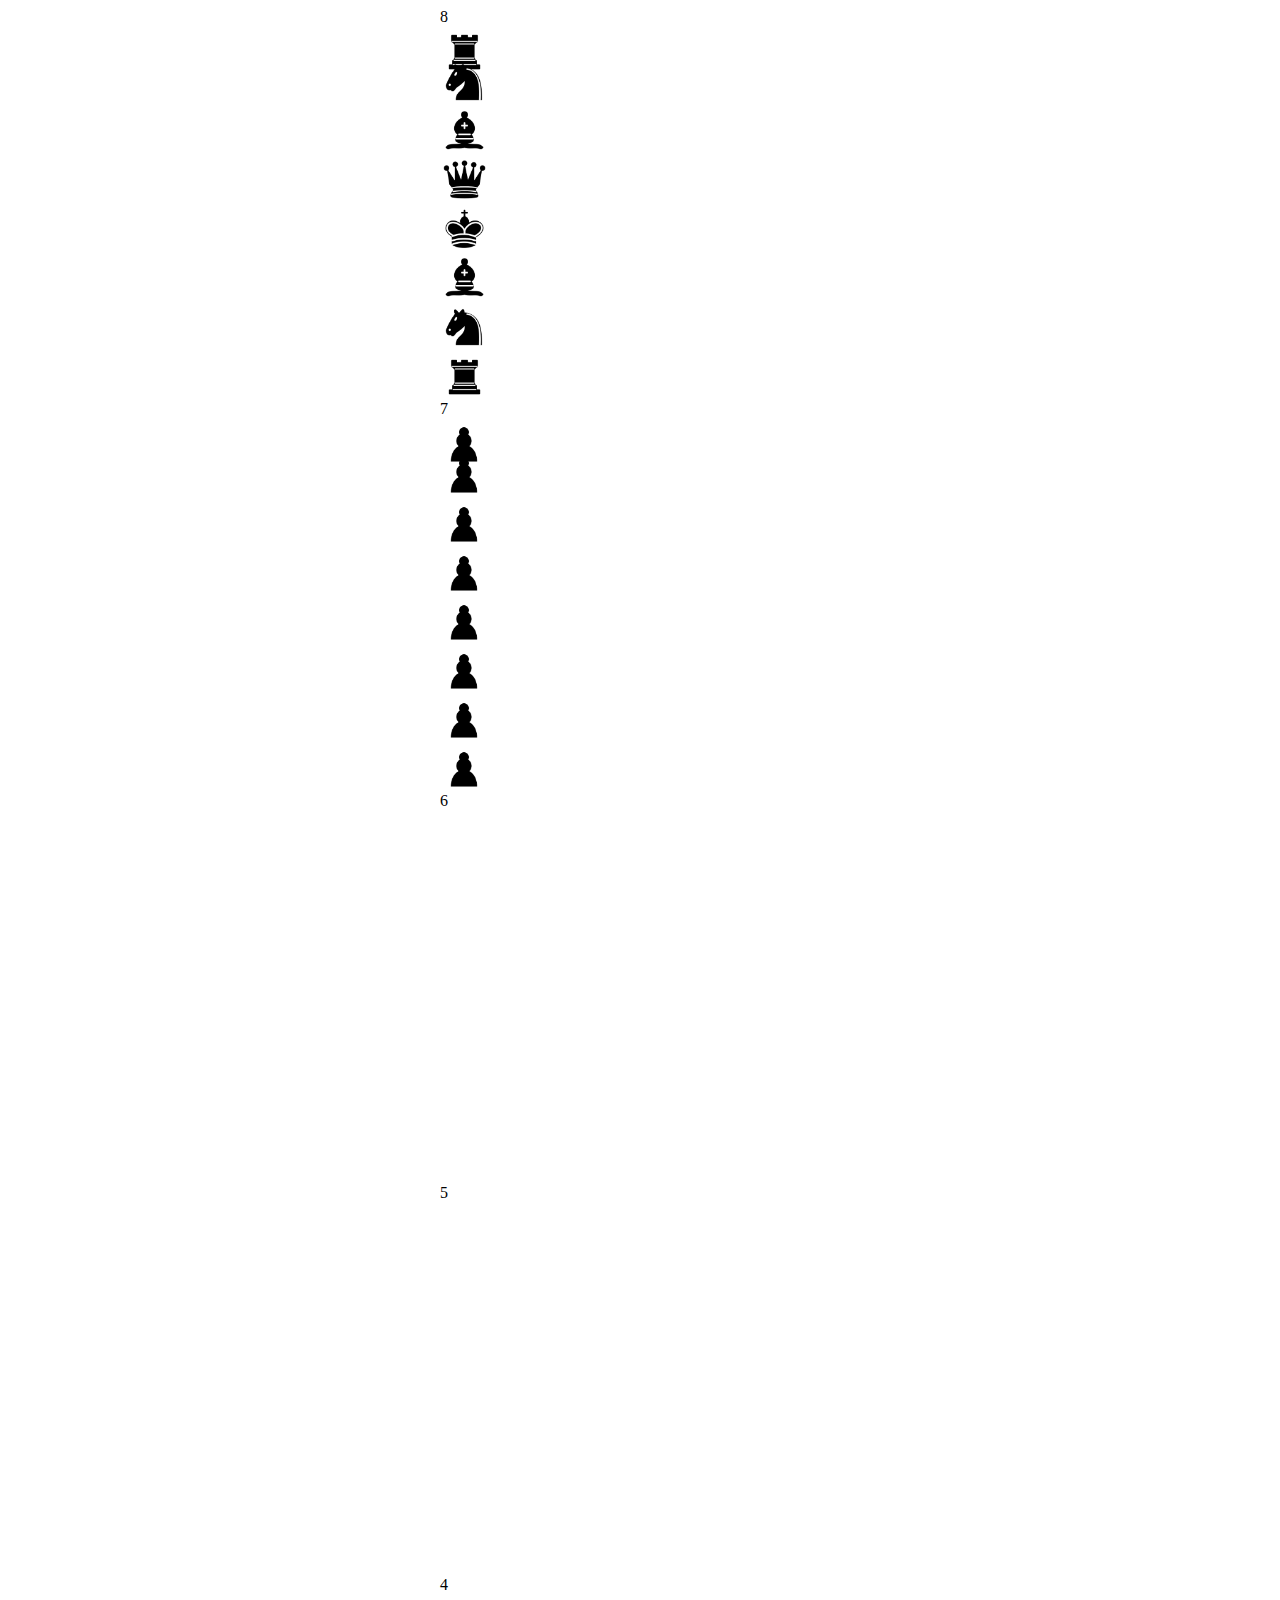
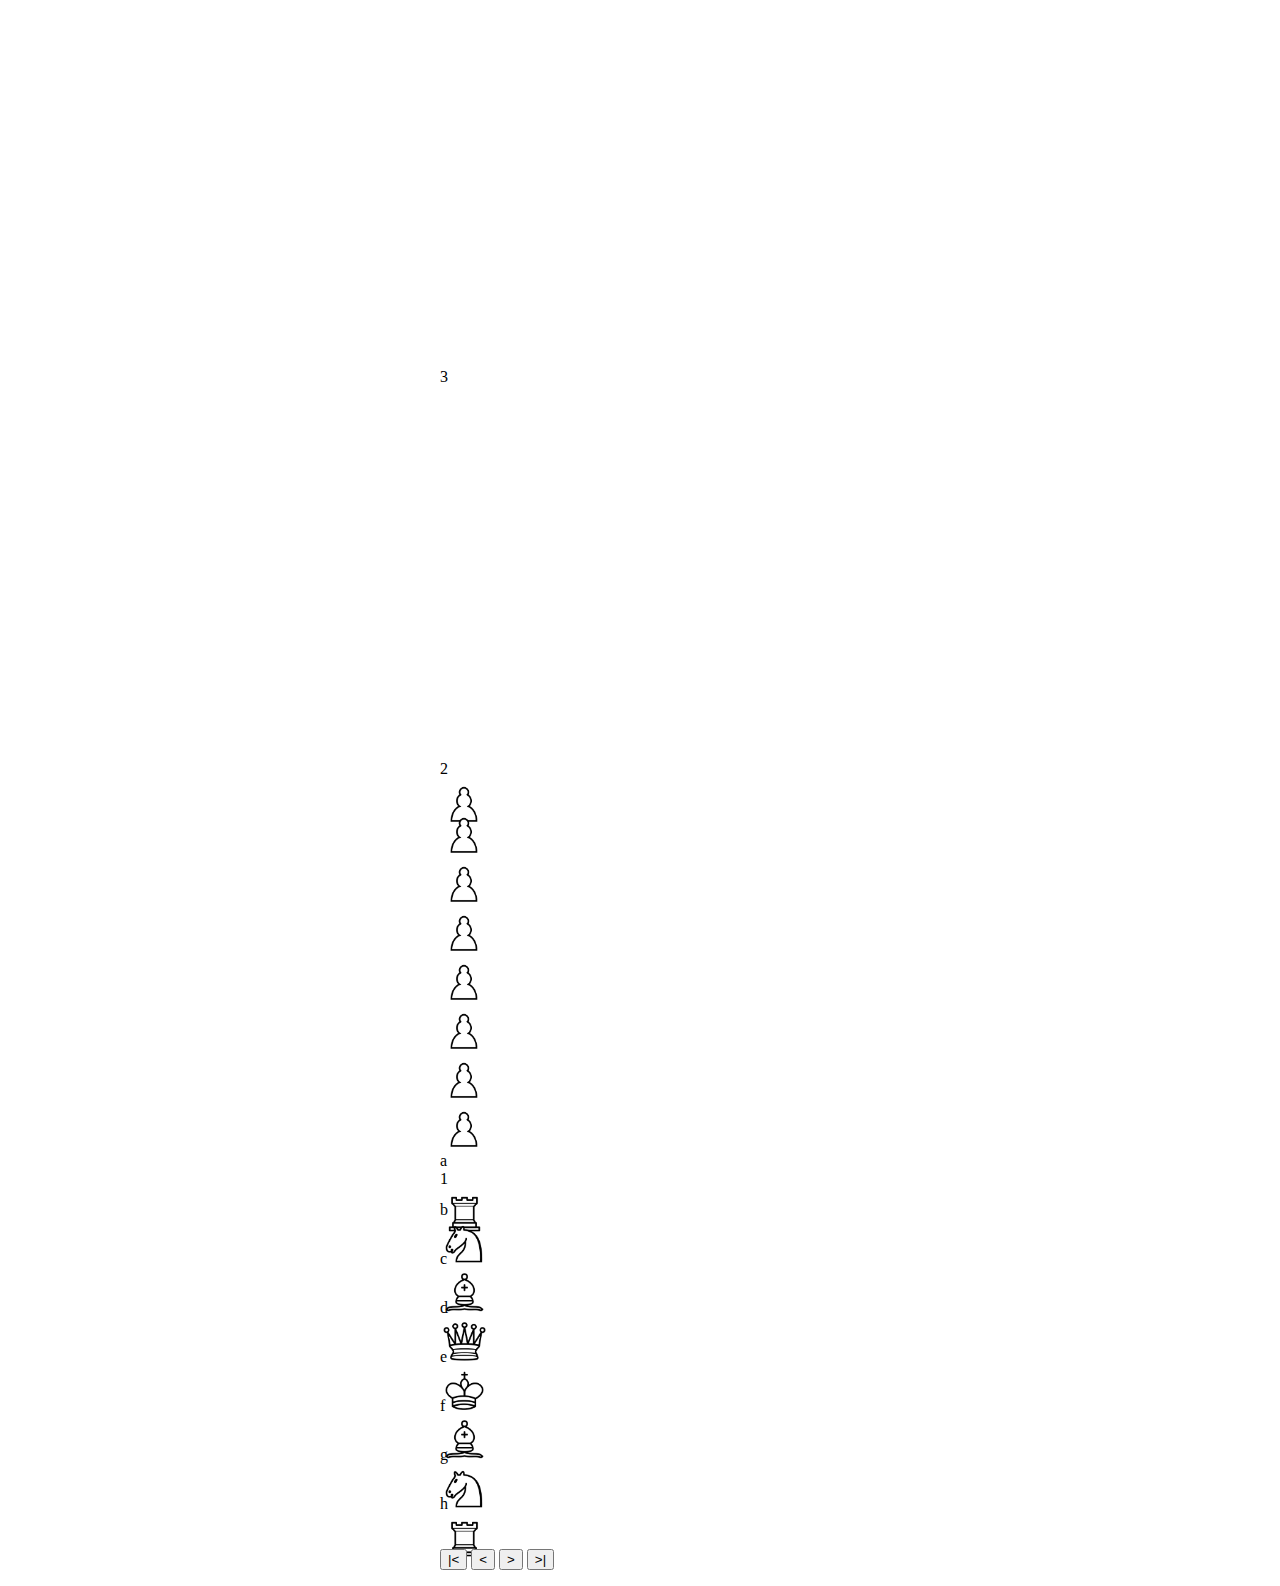
==== annotations/index.html @ ae5a1bca "initial commit" ====
<!DOCTYPE html>
<html>
<head>
  <script src="/scripts/jquery.min.js"></script>
  <script src="/chessboardjs-0.3.0/js/chessboard-0.3.0.min.js" type="text/javascript"></script>
  <script src="/scripts/chess.js"></script>
  <link href="/chessboardjs-0.3.0/chessboard-0.3.0.min.css" rel="stylesheet"></link>
</head>
<body>

<div class="chessboard" id="annotation-board" style="margin: 0 auto; width: 400px;"></div>

<div style="margin: 5px auto; width: 400px;">
<input type="button" id="startPositionBtn" value="|<" />
<input type="button" id="prevBtn" value="<" />
<input type="button" id="nextBtn" value=">" />
<input type="button" id="endPositionBtn" value=">|" />
<p><span id="annotation-window"></span></p>
</div>
<script type="text/javascript">
$(function() {
  var cfg = {
    pieceTheme: '/chessboardjs-0.3.0/img/chesspieces/wikipedia/{piece}.png',
    position: 'start'
  };
  var board = ChessBoard('annotation-board', cfg);
  var game = new Chess();

  // 1. Load a PGN into the game
  
  var pgn = '1. e4 e5 2. f4 Bc5 3. Nf3 d6 4. c3 Bg4 5. fxe5 Bxf3 6. Qxf3 dxe5 7. Bc4 Nf6 8. d3 O-O 9. Bg5 Nbd7 10. Nd2 c6 11. O-O-O b5 12. Bb3 Be7 13. h4 Nc5 14. Bc2 Ne6 15. g4 g6 16. Bxf6 Bxf6 17. g5 Bg7 18. Rdg1 Nf4 19. Nf1 Kh8 20. Ne3 Qc7 21. h5 gxh5 22. Rxh5 Nxh5 23. Qxh5 Rae8 24. Nf5 Re6 25. Rh1 h6 26. gxh6 Bf6 27. Qg4 Rg8 28. Qg7+ Rxg7 { if bxg7, 29. hxg7# } 29. hxg7+ Kg8 30. Rh8# 1-0'
  
  game.load_pgn(pgn);
  
  // 2. Get the full move history
  var history = game.history();
  var comments = game.comments();
  game.reset();
  var i = 0;
  
  // 3. If Next button clicked, move forward one
  $('#nextBtn').on('click', function() {
    game.move(history[i]);
    board.position(game.fen());
    i += 1;
    $('#annotation-window').html("");
    if (comments[i] !== null) { $('#annotation-window').html(comments[i]);}
    
    if (i > history.length) {
      i = history.length;
    }
  });


  // 4. If Prev button clicked, move backward one
  $('#prevBtn').on('click', function() {
    game.undo();
    board.position(game.fen());
    i -= 1;
    if (i < 0) {
      i = 0;
    }
    $('#annotation-window').html("");
    if (comments[i] !== null) { $('#annotation-window').html(comments[i]);}
    
  });

  // 5. If Start button clicked, go to start position
  $('#startPositionBtn').on('click', function() {
    game.reset();
    board.start();
    i = 0;
    $('#annotation-window').html("");
    if (comments[i] !== null) { $('#annotation-window').html(comments[i]);}
  });

  // 6. If End button clicked, go to end position
  $('#endPositionBtn').on('click', function() {
    game.load_pgn(pgn);
    board.position(game.fen());
    i = history.length;
    $('#annotation-window').html("");
    if (comments[i] !== null) { $('#annotation-window').html(comments[i]);}
  });

});
</script>
</body>
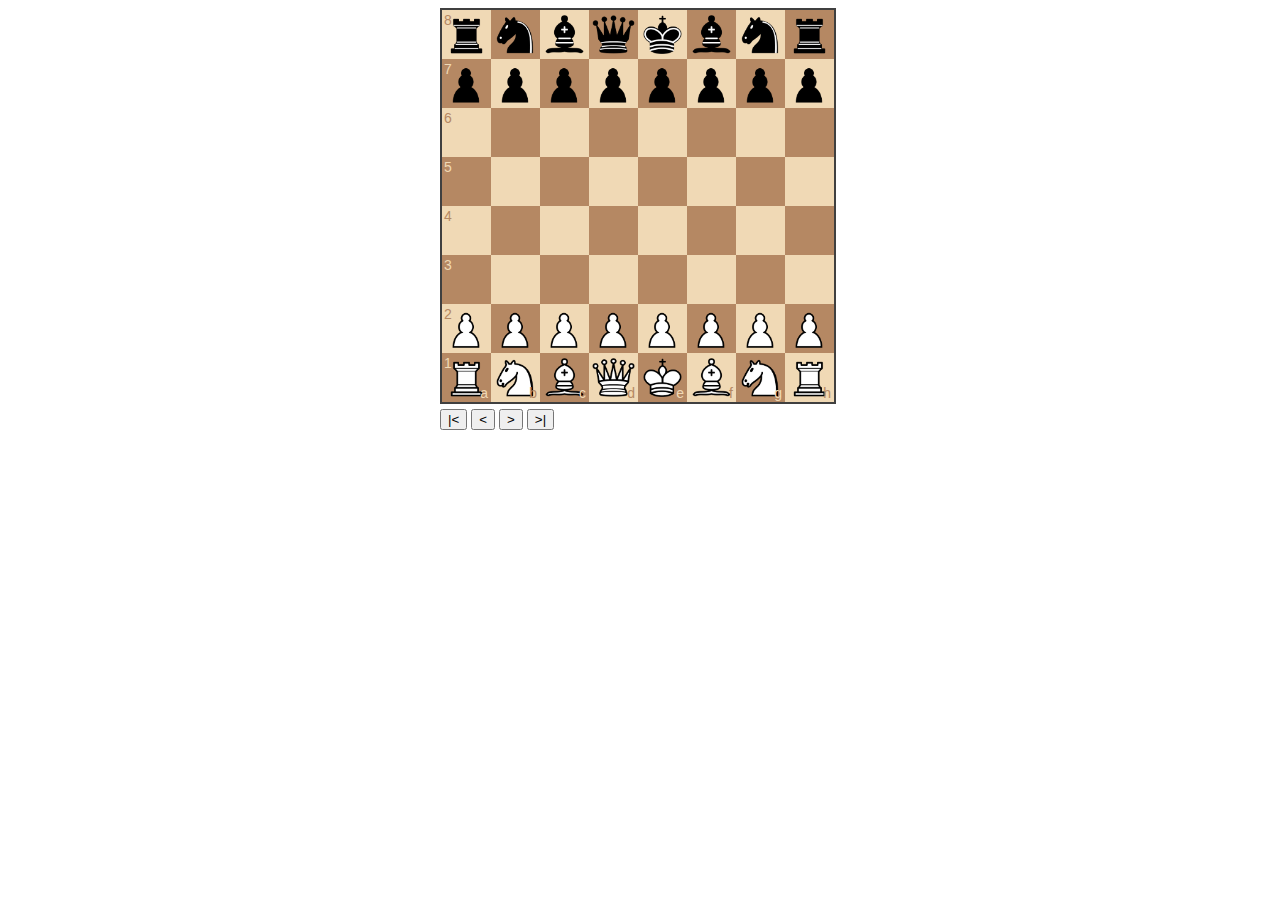
==== commit 3856740d: "initial commit" ====
--- a/annotations/index.html
+++ b/annotations/index.html
@@ -1,10 +1,10 @@
 <!DOCTYPE html>
 <html>
 <head>
-  <script src="/scripts/jquery.min.js"></script>
-  <script src="/chessboardjs-0.3.0/js/chessboard-0.3.0.min.js" type="text/javascript"></script>
-  <script src="/scripts/chess.js"></script>
-  <link href="/chessboardjs-0.3.0/chessboard-0.3.0.min.css" rel="stylesheet"></link>
+  <script src="../scripts/jquery.min.js"></script>
+  <script src="../chessboardjs-0.3.0/js/chessboard-0.3.0.min.js" type="text/javascript"></script>
+  <script src="../scripts/chess.js"></script>
+  <link href="../chessboardjs-0.3.0/css/chessboard-0.3.0.min.css" rel="stylesheet"></link>
 </head>
 <body>
 
@@ -20,7 +20,7 @@
 <script type="text/javascript">
 $(function() {
   var cfg = {
-    pieceTheme: '/chessboardjs-0.3.0/img/chesspieces/wikipedia/{piece}.png',
+    pieceTheme: '../chessboardjs-0.3.0/img/chesspieces/wikipedia/{piece}.png',
     position: 'start'
   };
   var board = ChessBoard('annotation-board', cfg);
--- a/chessboardjs-0.3.0/css/chessboard-0.3.0.min.css
+++ b/chessboardjs-0.3.0/css/chessboard-0.3.0.min.css
@@ -0,0 +1,2 @@
+/*! chessboard.js v0.3.0 | (c) 2013 Chris Oakman | MIT License chessboardjs.com/license */
+.clearfix-7da63{clear:both}.board-b72b1{border:2px solid #404040;-moz-box-sizing:content-box;box-sizing:content-box}.square-55d63{float:left;position:relative;-webkit-touch-callout:none;-webkit-user-select:none;-khtml-user-select:none;-moz-user-select:none;-ms-user-select:none;user-select:none}.white-1e1d7{background-color:#f0d9b5;color:#b58863}.black-3c85d{background-color:#b58863;color:#f0d9b5}.highlight1-32417,.highlight2-9c5d2{-webkit-box-shadow:inset 0 0 3px 3px yellow;-moz-box-shadow:inset 0 0 3px 3px yellow;box-shadow:inset 0 0 3px 3px yellow}.notation-322f9{cursor:default;font-family:"Helvetica Neue",Helvetica,Arial,sans-serif;font-size:14px;position:absolute}.alpha-d2270{bottom:1px;right:3px}.numeric-fc462{top:2px;left:2px}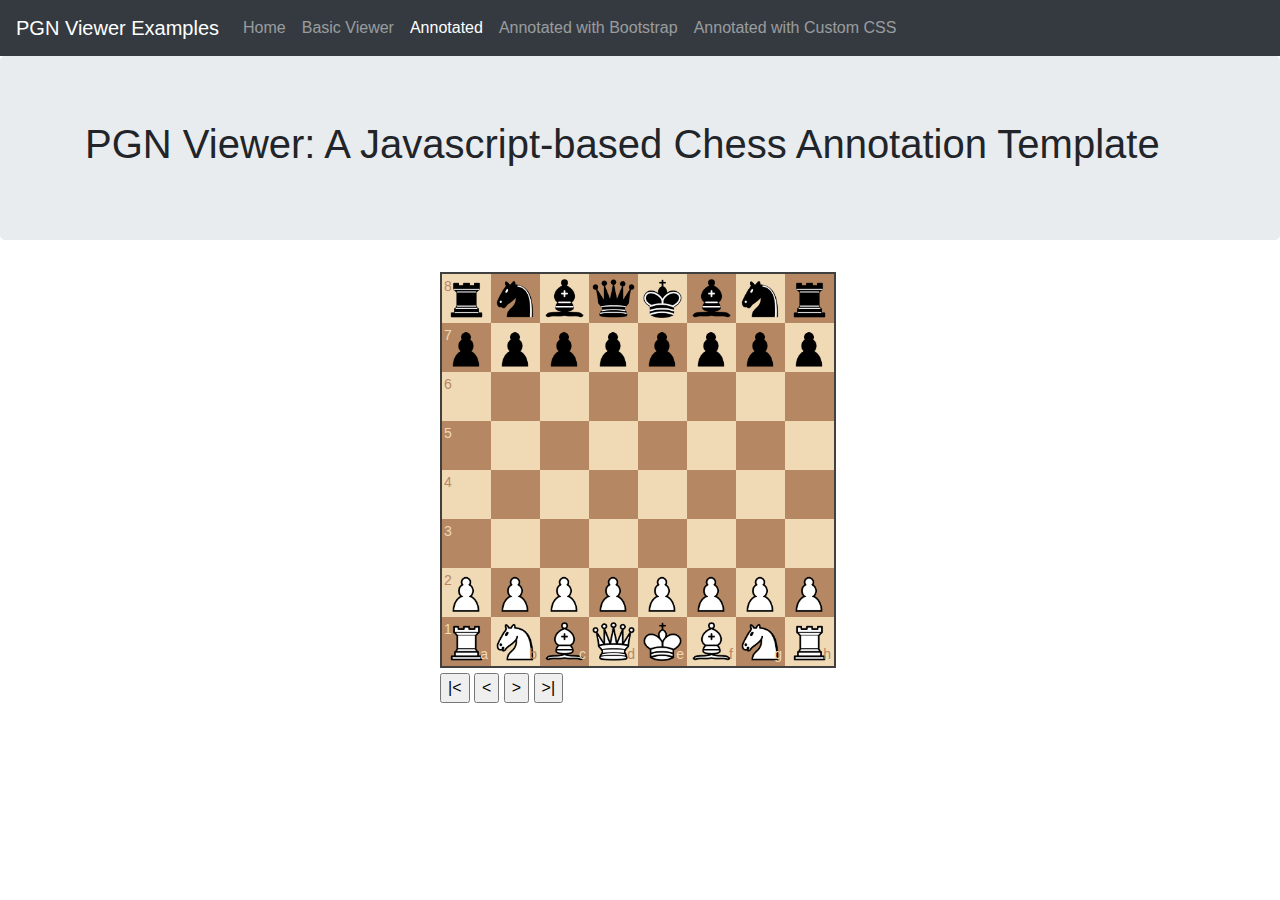
==== commit 2a4a5baf: "menu to all pages" ====
--- a/annotations/index.html
+++ b/annotations/index.html
@@ -1,12 +1,69 @@
-<!DOCTYPE html>
-<html>
-<head>
-  <script src="../scripts/jquery.min.js"></script>
-  <script src="../chessboardjs-0.3.0/js/chessboard-0.3.0.min.js" type="text/javascript"></script>
-  <script src="../scripts/chess.js"></script>
-  <link href="../chessboardjs-0.3.0/css/chessboard-0.3.0.min.css" rel="stylesheet"></link>
-</head>
-<body>
+<!doctype html>
+<html lang="en">
+  <head>
+    <meta charset="utf-8">
+    <meta name="viewport" content="width=device-width, initial-scale=1, shrink-to-fit=no">
+    <meta name="description" content="">
+    <meta name="author" content="">
+    <title>Javascript PGN Viewer with Annotations</title>
+
+    <script src="../scripts/jquery.min.js"></script>
+    <script src="../chessboardjs-0.3.0/js/chessboard-0.3.0.min.js" type="text/javascript"></script>
+    <script src="../scripts/chess.js"></script>
+    <link href="../chessboardjs-0.3.0/css/chessboard-0.3.0.min.css" rel="stylesheet"></link>
+    <!-- Bootstrap core CSS -->
+    <link href="../css/bootstrap.min.css" rel="stylesheet">
+    <!-- Custom styles for this bootstrap template -->
+    <link href="../css/jumbotron.css" rel="stylesheet">
+
+  </head>
+
+  <body>
+
+    <nav class="navbar navbar-expand-md navbar-dark fixed-top bg-dark">
+      <a class="navbar-brand" href="../">PGN Viewer Examples</a>
+      <button class="navbar-toggler" type="button" data-toggle="collapse" data-target="#navbarsExampleDefault" aria-controls="navbarsExampleDefault" aria-expanded="false" aria-label="Toggle navigation">
+        <span class="navbar-toggler-icon"></span>
+      </button>
+
+      <div class="collapse navbar-collapse" id="navbarsExampleDefault">
+        <ul class="navbar-nav mr-auto">
+          <li class="nav-item">
+            <a class="nav-link" href="../">Home<span class="sr-only">(current)</span></a>
+          </li>
+
+          <li class="nav-item">
+            <a class="nav-link" href="../basic">Basic Viewer</a>
+          </li>
+
+          <li class="nav-item">
+            <a class="nav-link active" href="../annotations">Annotated</a>
+          </li>
+          
+          <li class="nav-item">
+            <a class="nav-link" href="../bootstrap">Annotated with Bootstrap</a>
+          </li>
+
+          <li class="nav-item">
+            <a class="nav-link" href="../custom">Annotated with Custom CSS</a>
+          </li>
+          
+        </ul>
+        
+      </div>
+    </nav>
+
+    <main role="main">
+
+      <!-- Main jumbotron for a primary marketing message or call to action -->
+      <div class="jumbotron">
+        <div class="container">
+          <h1>PGN Viewer: A Javascript-based Chess Annotation Template</h1>
+      </div>
+    </div>
+      <div class="container">
+      <div class="row">
+      <div class="col-md-12">
 
 <div class="chessboard" id="annotation-board" style="margin: 0 auto; width: 400px;"></div>
 
@@ -15,8 +72,16 @@
 <input type="button" id="prevBtn" value="<" />
 <input type="button" id="nextBtn" value=">" />
 <input type="button" id="endPositionBtn" value=">|" />
-<p><span id="annotation-window"></span></p>
+<p id="annotation-window" style="height: 100px;"></p>
 </div>
+</div>
+      </div>
+      </div>
+    </main>
+    <!-- Placed at the end of the document so the pages load faster -->
+    
+    <script src="../js/popper.min.js"></script>
+    <script src="../js/bootstrap.min.js"></script>
 <script type="text/javascript">
 $(function() {
   var cfg = {
@@ -28,7 +93,7 @@
 
   // 1. Load a PGN into the game
   
-  var pgn = '1. e4 e5 2. f4 Bc5 3. Nf3 d6 4. c3 Bg4 5. fxe5 Bxf3 6. Qxf3 dxe5 7. Bc4 Nf6 8. d3 O-O 9. Bg5 Nbd7 10. Nd2 c6 11. O-O-O b5 12. Bb3 Be7 13. h4 Nc5 14. Bc2 Ne6 15. g4 g6 16. Bxf6 Bxf6 17. g5 Bg7 18. Rdg1 Nf4 19. Nf1 Kh8 20. Ne3 Qc7 21. h5 gxh5 22. Rxh5 Nxh5 23. Qxh5 Rae8 24. Nf5 Re6 25. Rh1 h6 26. gxh6 Bf6 27. Qg4 Rg8 28. Qg7+ Rxg7 { if bxg7, 29. hxg7# } 29. hxg7+ Kg8 30. Rh8# 1-0'
+  var pgn = '1. e4 { first annotation } e5 2. f4 Bc5 3. Nf3 d6 4. c3 Bg4 5. fxe5 Bxf3 6. Qxf3 dxe5 7. Bc4 Nf6 8. d3 O-O 9. Bg5 Nbd7 10. Nd2 c6 11. O-O-O b5 12. Bb3 Be7 13. h4 Nc5 14. Bc2 Ne6 15. g4 g6 16. Bxf6 Bxf6 17. g5 Bg7 18. Rdg1 Nf4 19. Nf1 Kh8 20. Ne3 Qc7 21. h5 gxh5 22. Rxh5 Nxh5 23. Qxh5 Rae8 24. Nf5 Re6 25. Rh1 h6 26. gxh6 Bf6 27. Qg4 Rg8 28. Qg7+ Rxg7 29. hxg7+ { If bxg7, hxg7# } Kg8 30. Rh8# { Rh8# } 1-0'
   
   game.load_pgn(pgn);
   
@@ -44,7 +109,7 @@
     board.position(game.fen());
     i += 1;
     $('#annotation-window').html("");
-    if (comments[i] !== null) { $('#annotation-window').html(comments[i]);}
+    if (comments[i-1] !== null) { $('#annotation-window').html(comments[i-1]);}
     
     if (i > history.length) {
       i = history.length;
@@ -61,7 +126,7 @@
       i = 0;
     }
     $('#annotation-window').html("");
-    if (comments[i] !== null) { $('#annotation-window').html(comments[i]);}
+    if (comments[i-1] !== null) { $('#annotation-window').html(comments[i-1]);}
     
   });
 
@@ -71,7 +136,7 @@
     board.start();
     i = 0;
     $('#annotation-window').html("");
-    if (comments[i] !== null) { $('#annotation-window').html(comments[i]);}
+    if (comments[i-1] !== null) { $('#annotation-window').html(comments[i-1]);}
   });
 
   // 6. If End button clicked, go to end position
@@ -80,7 +145,7 @@
     board.position(game.fen());
     i = history.length;
     $('#annotation-window').html("");
-    if (comments[i] !== null) { $('#annotation-window').html(comments[i]);}
+    if (comments[i-1] !== null) { $('#annotation-window').html(comments[i-1]);}
   });
 
 });
--- a/css/jumbotron.css
+++ b/css/jumbotron.css
@@ -0,0 +1,8 @@
+/* Move down content because we have a fixed navbar that is 3.5rem tall */
+body {
+  padding-top: 3.5rem;
+}
+hr {
+	margin-top: 35px;
+	margin-bottom: 65px;
+}